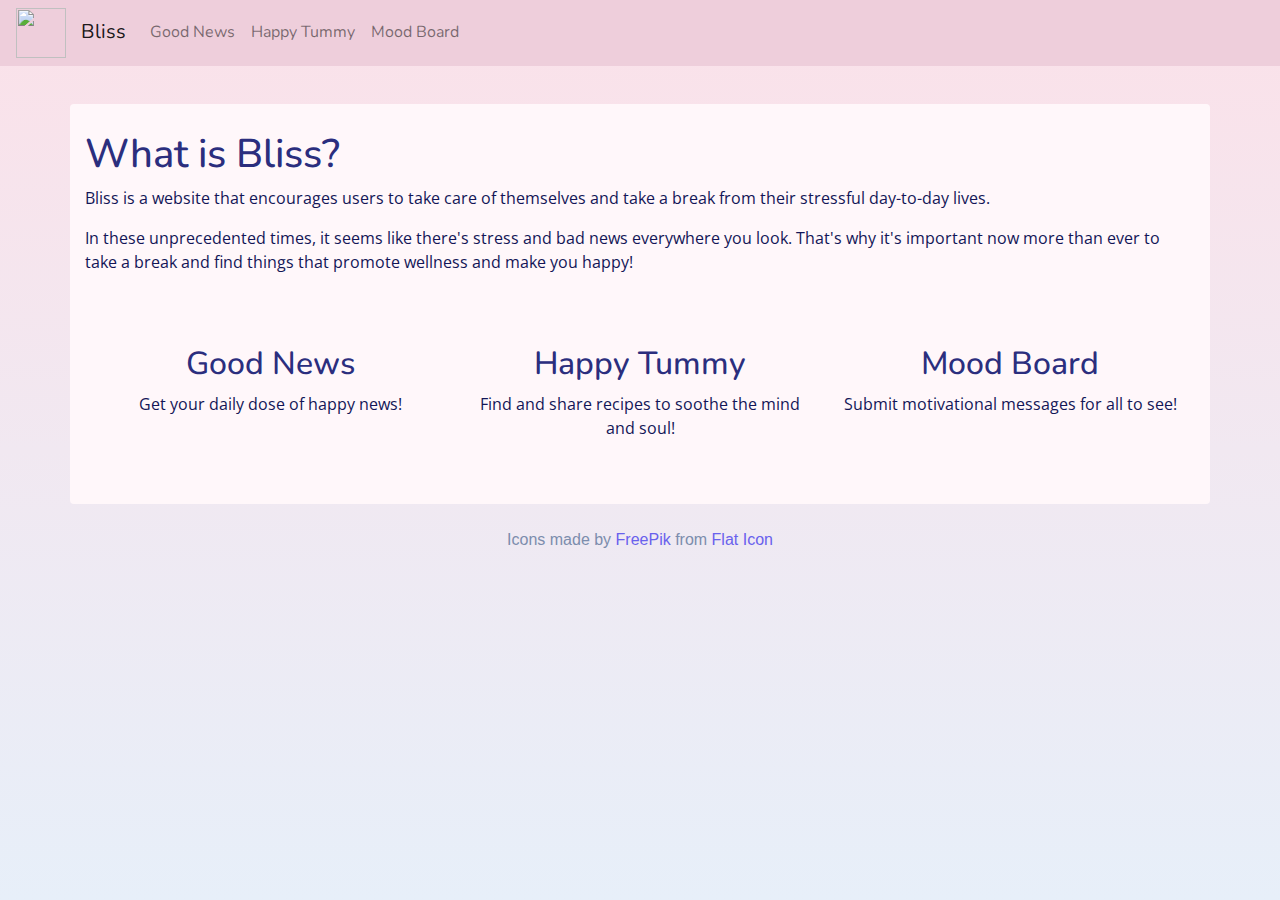
==== index.html @ 3716bc89 "hopefully last path change lol" ====
<!DOCTYPE html>
<html lang="en">
<head>
    <meta charset="UTF-8">
    <meta name="viewport" content="width=device-width, initial-scale=1.0">
    <!-- stylesheets / bootstrap -->
    <link rel="stylesheet" href="styles.css">
    <link rel="stylesheet" href="https://stackpath.bootstrapcdn.com/bootstrap/4.3.1/css/bootstrap.min.css" integrity="sha384-ggOyR0iXCbMQv3Xipma34MD+dH/1fQ784/j6cY/iJTQUOhcWr7x9JvoRxT2MZw1T" crossorigin="anonymous">
    <script src="https://code.jquery.com/jquery-3.3.1.slim.min.js" integrity="sha384-q8i/X+965DzO0rT7abK41JStQIAqVgRVzpbzo5smXKp4YfRvH+8abtTE1Pi6jizo" crossorigin="anonymous"></script>
    <script src="https://cdnjs.cloudflare.com/ajax/libs/popper.js/1.14.7/umd/popper.min.js" integrity="sha384-UO2eT0CpHqdSJQ6hJty5KVphtPhzWj9WO1clHTMGa3JDZwrnQq4sF86dIHNDz0W1" crossorigin="anonymous"></script>
    <script src="https://stackpath.bootstrapcdn.com/bootstrap/4.3.1/js/bootstrap.min.js" integrity="sha384-JjSmVgyd0p3pXB1rRibZUAYoIIy6OrQ6VrjIEaFf/nJGzIxFDsf4x0xIM+B07jRM" crossorigin="anonymous"></script>
    <title>Bliss</title>

    <!-- fonts -->
    <link href="https://fonts.googleapis.com/css2?family=Nunito&display=swap" rel="stylesheet">
    <link href="https://fonts.googleapis.com/css2?family=Open+Sans:wght@300&display=swap" rel="stylesheet">

</head>
<body>
    <nav class="navbar navbar-expand-lg navbar-light">
        <img src="https://www.flaticon.com/svg/static/icons/svg/3158/3158969.svg" height="50" width="50">
        <a class="navbar-brand" href="/" style="margin-left:15px;">Bliss</a>
        <button class="navbar-toggler" type="button" data-toggle="collapse" data-target="#navbarSupportedContent" aria-controls="navbarSupportedContent" aria-expanded="false" aria-label="Toggle navigation">
          <span class="navbar-toggler-icon"></span>
        </button>
      
        <div class="collapse navbar-collapse" id="navbarSupportedContent">
          <ul class="navbar-nav mr-auto">
            <li class="nav-item">
              <a class="nav-link" href="./bliss/good-news/good-news.html">Good News</a>
            </li>
            <li class="nav-item">
                <a class="nav-link" href="./bliss/happy-tummy/happy-tummy.html">Happy Tummy</a>
              </li>
            <li class="nav-item">
                <a class="nav-link" href="./bliss/mood-board/mood-board.html">Mood Board</a>
            </li>
          </ul>
        </div>
      </nav>
    <div class="container justify-content-center">

    
    
    <h1>What is Bliss?</h1>
    <p>Bliss is a website that encourages users to take care of themselves and take a break from their stressful day-to-day lives.</p>
    <p>In these unprecedented times, it seems like there's stress and bad news everywhere you look. That's why it's important now more than ever
        to take a break and find things that promote wellness and make you happy!
    </p>
    <div class="container">
        <div class="row">
            <div class="col text-center">
                <h2>Good News</h2>
                <p>Get your daily dose of happy news!</p>
            </div>
            <div class="col text-center">
                <h2>Happy Tummy</h2>
                <p>Find and share recipes to soothe the mind and soul!</p>
            </div>
            <div class="col text-center">
                <h2>Mood Board</h2>
                <p>Submit motivational messages for all to see!</p>
            </div>
        </div>
    </div>
    </div>
    <footer>
        <div>Icons made by <a class="pretty-links" href="https://www.flaticon.com/authors/kawaii/lineal" title="FreePik">FreePik</a> from <a class="pretty-links" href="https://www.flaticon.com/free-icon/heart_3158969" title="Flat Icon">Flat Icon</a></div>
    </footer>
</body>
</html>
---- styles.css ----
html, body {
    height: 100%;
    background-repeat: no-repeat;
    background-image: linear-gradient(#fbe1e9, #e7eff9);
}

html{
    position: relative;
    min-height: 100%;
}

body{
    margin-bottom: 60px;
}

h1, h2, h3, h4, h5, h6, .navbar {
    font-family: 'Nunito', sans-serif;
    color: #2b2e7e;
}

p{
    font-family: 'Open Sans', sans-serif;
    color: #131657;
}


.container {
    display:flex;
    flex-direction:column;
    margin-top: 3%;
    background-color: #fff7fa;
    padding: 2%;
    border-radius: 4px;
}

.navbar-light {
    background-color: #eecedb;
}


a {
    padding-bottom: .5em;
    border-bottom: 2px solid transparent;
    transition: all .2s ease-in-out;
  }

a:hover {
    padding-bottom: .1em;
    border-bottom: 3px solid rgb(187, 158, 159);
  }

footer {
   position: relative;
   bottom: 0;
   width: 100%;
   height: auto;
   color: #7c8dad;
   text-align: center;
   padding-bottom: 1.5em;
   padding-top: 1.5em;
}

.pretty-links{
    color: #6961ed;
}
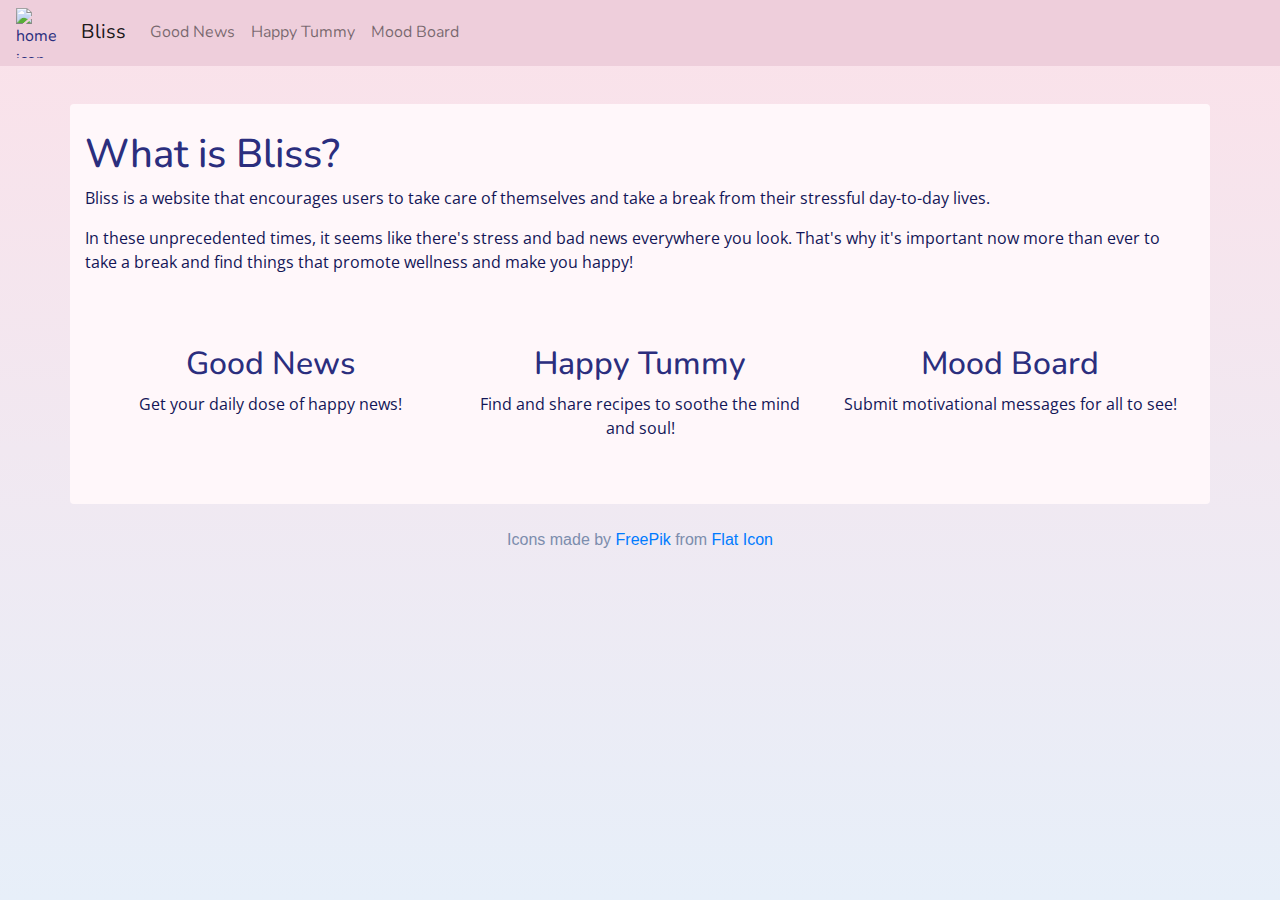
==== commit 61f51e90: "adding alt text to icons" ====
--- a/index.html
+++ b/index.html
@@ -18,8 +18,8 @@
 </head>
 <body>
     <nav class="navbar navbar-expand-lg navbar-light">
-        <img src="https://www.flaticon.com/svg/static/icons/svg/3158/3158969.svg" height="50" width="50">
-        <a class="navbar-brand" href="/" style="margin-left:15px;">Bliss</a>
+        <img src="https://www.flaticon.com/svg/static/icons/svg/3158/3158969.svg" height="50" width="50" alt="home icon">
+        <a class="navbar-brand" href="/bliss" style="margin-left:15px;">Bliss</a>
         <button class="navbar-toggler" type="button" data-toggle="collapse" data-target="#navbarSupportedContent" aria-controls="navbarSupportedContent" aria-expanded="false" aria-label="Toggle navigation">
           <span class="navbar-toggler-icon"></span>
         </button>
@@ -27,13 +27,13 @@
         <div class="collapse navbar-collapse" id="navbarSupportedContent">
           <ul class="navbar-nav mr-auto">
             <li class="nav-item">
-              <a class="nav-link" href="./bliss/good-news/good-news.html">Good News</a>
+              <a class="nav-link" href="/bliss/good-news/good-news.html">Good News</a>
             </li>
             <li class="nav-item">
-                <a class="nav-link" href="./bliss/happy-tummy/happy-tummy.html">Happy Tummy</a>
+                <a class="nav-link" href="/bliss/happy-tummy/happy-tummy.html">Happy Tummy</a>
               </li>
             <li class="nav-item">
-                <a class="nav-link" href="./bliss/mood-board/mood-board.html">Mood Board</a>
+                <a class="nav-link" href="/bliss/mood-board/mood-board.html">Mood Board</a>
             </li>
           </ul>
         </div>
--- a/styles.css
+++ b/styles.css
@@ -2,6 +2,7 @@
     height: 100%;
     background-repeat: no-repeat;
     background-image: linear-gradient(#fbe1e9, #e7eff9);
+    background-attachment: fixed;
 }
 
 html{
@@ -59,8 +60,3 @@
    padding-bottom: 1.5em;
    padding-top: 1.5em;
 }
-
-.pretty-links{
-    color: #6961ed;
-}
-
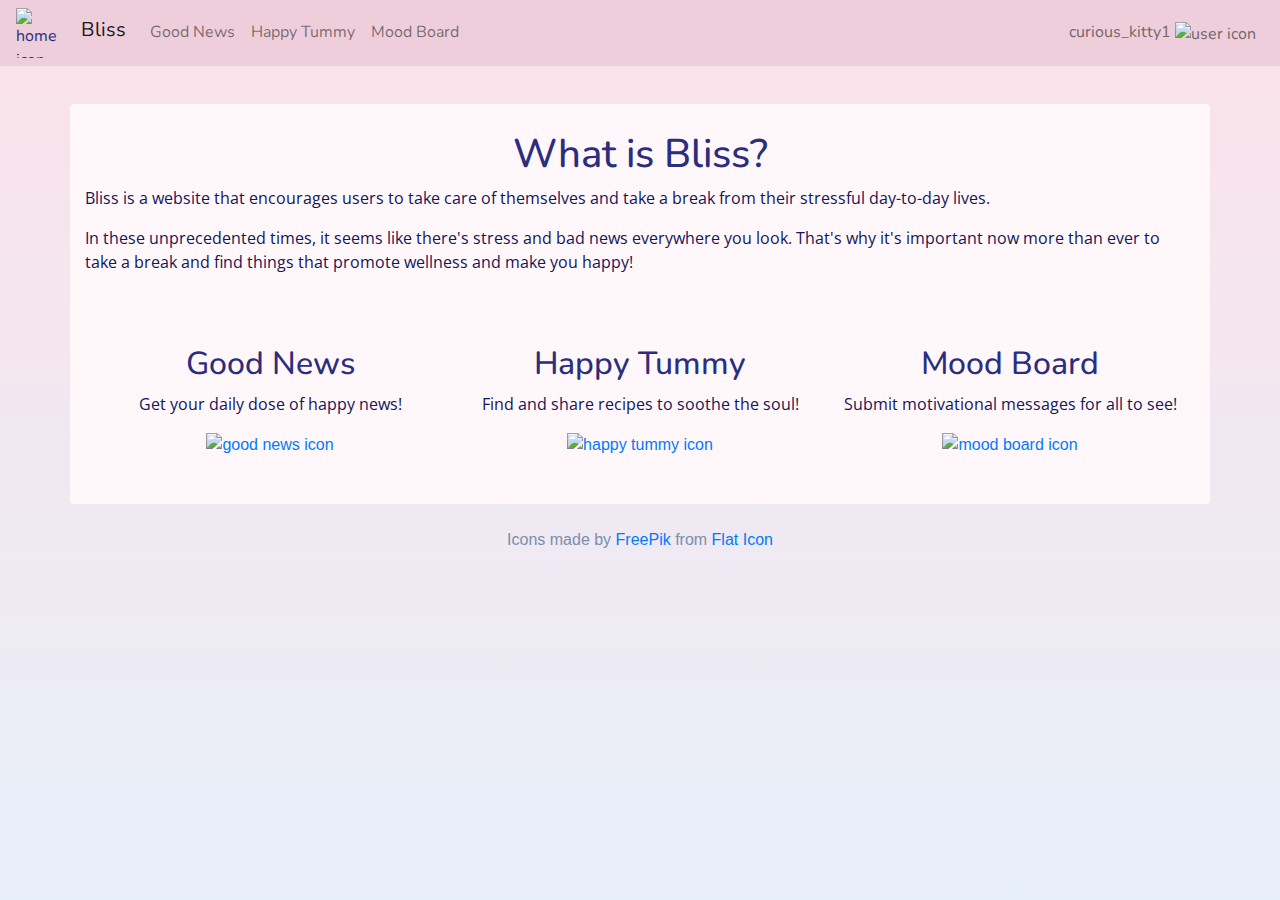
==== commit 4f9214d1: "yayy all donegit status" ====
--- a/index.html
+++ b/index.html
@@ -5,10 +5,12 @@
     <meta name="viewport" content="width=device-width, initial-scale=1.0">
     <!-- stylesheets / bootstrap -->
     <link rel="stylesheet" href="styles.css">
+    <link rel="stylesheet" href="https://cdnjs.cloudflare.com/ajax/libs/animate.css/4.1.1/animate.min.css"/>
     <link rel="stylesheet" href="https://stackpath.bootstrapcdn.com/bootstrap/4.3.1/css/bootstrap.min.css" integrity="sha384-ggOyR0iXCbMQv3Xipma34MD+dH/1fQ784/j6cY/iJTQUOhcWr7x9JvoRxT2MZw1T" crossorigin="anonymous">
     <script src="https://code.jquery.com/jquery-3.3.1.slim.min.js" integrity="sha384-q8i/X+965DzO0rT7abK41JStQIAqVgRVzpbzo5smXKp4YfRvH+8abtTE1Pi6jizo" crossorigin="anonymous"></script>
     <script src="https://cdnjs.cloudflare.com/ajax/libs/popper.js/1.14.7/umd/popper.min.js" integrity="sha384-UO2eT0CpHqdSJQ6hJty5KVphtPhzWj9WO1clHTMGa3JDZwrnQq4sF86dIHNDz0W1" crossorigin="anonymous"></script>
     <script src="https://stackpath.bootstrapcdn.com/bootstrap/4.3.1/js/bootstrap.min.js" integrity="sha384-JjSmVgyd0p3pXB1rRibZUAYoIIy6OrQ6VrjIEaFf/nJGzIxFDsf4x0xIM+B07jRM" crossorigin="anonymous"></script>
+    <script src="https://kit.fontawesome.com/e0c9222410.js" crossorigin="anonymous"></script>
     <title>Bliss</title>
 
     <!-- fonts -->
@@ -36,30 +38,44 @@
                 <a class="nav-link" href="/bliss/mood-board/mood-board.html">Mood Board</a>
             </li>
           </ul>
+          <div class="my-2 my-lg-0 user-icon">
+            <i class="fas fa-angle-down"></i>
+            curious_kitty1
+            <img src="https://www.flaticon.com/svg/static/icons/svg/763/763713.svg" height="50" width="50" alt="user icon">
+          </div>
         </div>
       </nav>
     <div class="container justify-content-center">
 
     
     
-    <h1>What is Bliss?</h1>
+    <h1 style="text-align: center;">What is Bliss?</h1>
     <p>Bliss is a website that encourages users to take care of themselves and take a break from their stressful day-to-day lives.</p>
     <p>In these unprecedented times, it seems like there's stress and bad news everywhere you look. That's why it's important now more than ever
         to take a break and find things that promote wellness and make you happy!
     </p>
     <div class="container">
         <div class="row">
-            <div class="col text-center">
+            <div class="col-lg text-center">
                 <h2>Good News</h2>
                 <p>Get your daily dose of happy news!</p>
+                <a class="preview-icon" href="/bliss/good-news/good-news.html">
+                  <img src="https://www.flaticon.com/svg/static/icons/svg/3300/3300365.svg" height="120" width="120" alt="good news icon" class="mainIcon">
+                </a>
             </div>
-            <div class="col text-center">
+            <div class="col-lg text-center">
                 <h2>Happy Tummy</h2>
-                <p>Find and share recipes to soothe the mind and soul!</p>
+                <p>Find and share recipes to soothe the soul!</p>
+                <a class="preview-icon" href="/bliss/happy-tummy/happy-tummy.html">
+                  <img  src="https://www.flaticon.com/svg/static/icons/svg/823/823265.svg" height="120" width="120" alt="happy tummy icon" class="mainIcon">
+                </a>
             </div>
-            <div class="col text-center">
+            <div class="col-lg text-center">
                 <h2>Mood Board</h2>
                 <p>Submit motivational messages for all to see!</p>
+                <a class="preview-icon" href="/bliss/mood-board/mood-board.html">
+                  <img src="https://www.flaticon.com/svg/static/icons/svg/3300/3300049.svg" height="120" width="120" alt="mood board icon" class="mainIcon">
+                </a>
             </div>
         </div>
     </div>
--- a/styles.css
+++ b/styles.css
@@ -24,7 +24,6 @@
     color: #131657;
 }
 
-
 .container {
     display:flex;
     flex-direction:column;
@@ -39,16 +38,30 @@
 }
 
 
-a {
+a:link {
     padding-bottom: .5em;
     border-bottom: 2px solid transparent;
     transition: all .2s ease-in-out;
   }
 
-a:hover {
+a:not(.preview-icon):hover, .mainHover:hover {
     padding-bottom: .1em;
     border-bottom: 3px solid rgb(187, 158, 159);
   }
+
+.preview-icon {
+    padding-bottom: 0em;
+    border-bottom: 0px solid transparent;
+}
+
+.preview-icon:hover {
+    padding-bottom: 0em;
+}
+
+.user-icon{
+    padding-right: 0.5em;
+    color: #76656c;
+}
 
 footer {
    position: relative;
@@ -60,3 +73,31 @@
    padding-bottom: 1.5em;
    padding-top: 1.5em;
 }
+
+
+@keyframes emphasize {
+    0% {
+    }
+    25% {
+        transform: rotate(10deg);
+    }
+    50% {
+        transform: rotate(-10deg);
+    }
+    75% {
+        transform: rotate(10deg);
+    }
+    100% {
+      transform: scale(1.1);
+    }
+  } 
+
+.mainIcon {
+  transition: 0.5s ease-in-out;
+  -webkit-transition: 0.5s ease-in-out;
+}
+
+.mainIcon:hover {
+  animation: 2s emphasize infinite alternate;
+  cursor: pointer;
+}